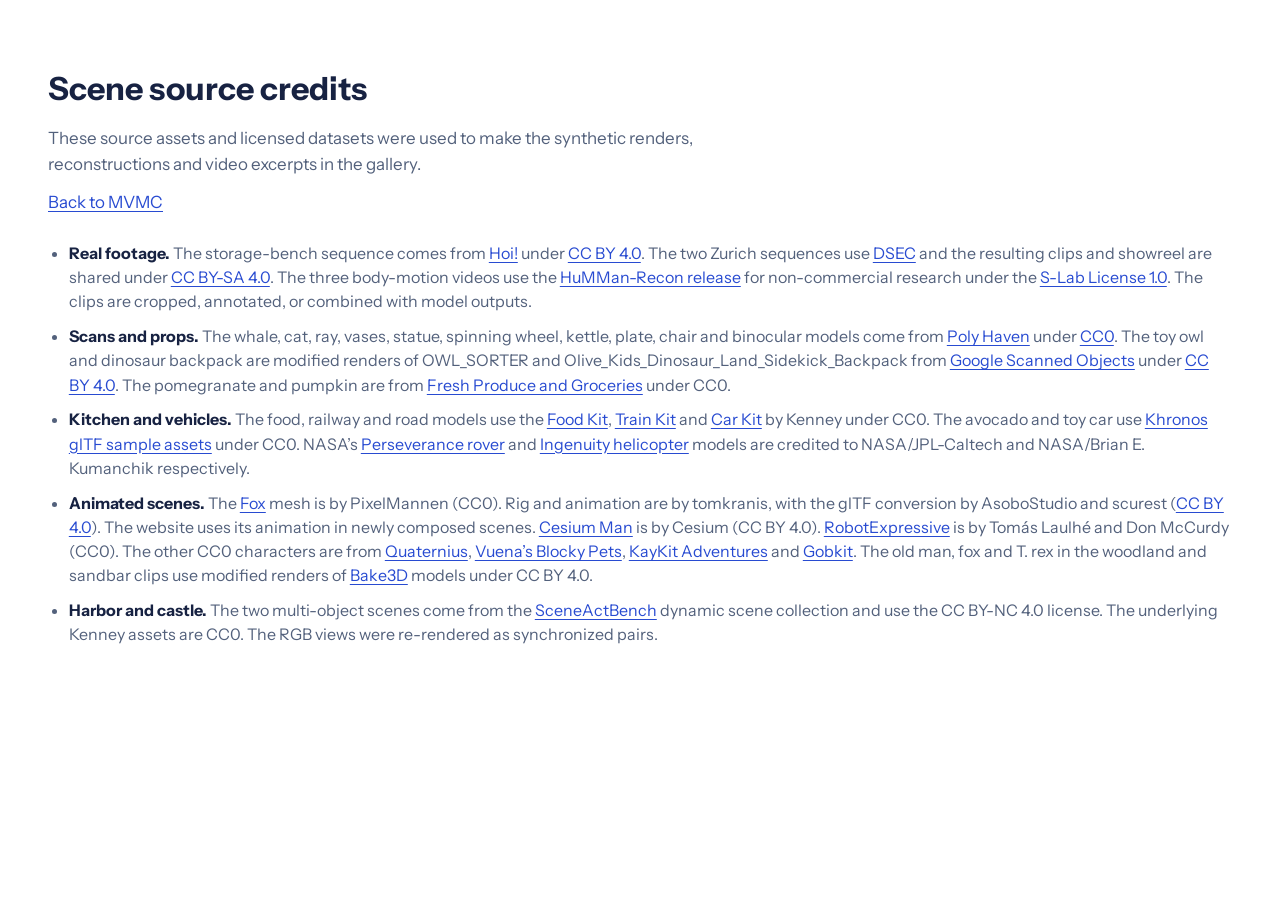
==== assets/licenses/scene-credits.html @ 15bbf8c9 "Expand MVMC visualization gallery and remove manuscript byline" ====
<!doctype html>
<html lang="en">
<head>
  <meta charset="utf-8">
  <meta name="viewport" content="width=device-width, initial-scale=1">
  <title>MVMC · Scene source credits</title>
  <link rel="stylesheet" href="../../styles.css">
</head>
<body>
  <main class="wrap section">
    <div class="section-intro">
      <h1>Scene source credits</h1>
      <p>These source assets and licensed datasets were used to make the synthetic renders, reconstructions and video excerpts in the gallery.</p>
      <p><a href="../../#credits">Back to MVMC</a></p>
    </div>
    <ul class="credit-list">
      <li><strong>Real footage.</strong> The storage-bench sequence comes from <a href="https://hoi-dataset.ethz.ch/">Hoi!</a> under <a href="https://creativecommons.org/licenses/by/4.0/">CC BY 4.0</a>. The two Zurich sequences use <a href="https://dsec.ifi.uzh.ch/">DSEC</a> and the resulting clips and showreel are shared under <a href="https://creativecommons.org/licenses/by-sa/4.0/">CC BY-SA 4.0</a>. The three body-motion videos use the <a href="https://huggingface.co/datasets/caizhongang/HuMMan/tree/main/humman_release_v1.0_recon">HuMMan-Recon release</a> for non-commercial research under the <a href="./humman.txt">S-Lab License 1.0</a>. The clips are cropped, annotated, or combined with model outputs.</li>
      <li><strong>Scans and props.</strong> The whale, cat, ray, vases, statue, spinning wheel, kettle, plate, chair and binocular models come from <a href="https://polyhaven.com/">Poly Haven</a> under <a href="https://polyhaven.com/license">CC0</a>. The toy owl and dinosaur backpack are modified renders of <em>OWL_SORTER</em> and <em>Olive_Kids_Dinosaur_Land_Sidekick_Backpack</em> from <a href="https://research.google/blog/scanned-objects-by-google-research-a-dataset-of-3d-scanned-common-household-items/">Google Scanned Objects</a> under <a href="https://creativecommons.org/licenses/by/4.0/">CC BY 4.0</a>. The pomegranate and pumpkin are from <a href="https://3dassets.dev/packs/fresh-produce-and-groceries">Fresh Produce and Groceries</a> under CC0.</li>
      <li><strong>Kitchen and vehicles.</strong> The food, railway and road models use the <a href="https://kenney.nl/assets/food-kit">Food Kit</a>, <a href="https://kenney.nl/assets/train-kit">Train Kit</a> and <a href="https://kenney.nl/assets/car-kit">Car Kit</a> by Kenney under CC0. The avocado and toy car use <a href="https://github.com/KhronosGroup/glTF-Sample-Assets/tree/main/Models">Khronos glTF sample assets</a> under CC0. NASA’s <a href="https://science.nasa.gov/3d-resources/mars-2020-perseverance-rover/">Perseverance rover</a> and <a href="https://science.nasa.gov/3d-resources/ingenuity-mars-helicopter/">Ingenuity helicopter</a> models are credited to NASA/JPL-Caltech and NASA/Brian E. Kumanchik respectively.</li>
      <li><strong>Animated scenes.</strong> The <a href="https://github.com/KhronosGroup/glTF-Sample-Assets/tree/main/Models/Fox">Fox</a> mesh is by PixelMannen (CC0). Rig and animation are by tomkranis, with the glTF conversion by AsoboStudio and scurest (<a href="https://creativecommons.org/licenses/by/4.0/">CC BY 4.0</a>). The website uses its animation in newly composed scenes. <a href="https://github.com/KhronosGroup/glTF-Sample-Assets/tree/main/Models/CesiumMan">Cesium Man</a> is by Cesium (CC BY 4.0). <a href="https://github.com/mrdoob/three.js/tree/dev/examples/models/gltf/RobotExpressive">RobotExpressive</a> is by Tomás Laulhé and Don McCurdy (CC0). The other CC0 characters are from <a href="https://quaternius.com/">Quaternius</a>, <a href="https://vuena.itch.io/blocky-pets-free">Vuena’s Blocky Pets</a>, <a href="https://github.com/KayKit-Game-Assets/KayKit-Character-Pack-Adventures-1.0">KayKit Adventures</a> and <a href="https://gobkit.com/freebies">Gobkit</a>. The old man, fox and T. rex in the woodland and sandbar clips use modified renders of <a href="https://bake3d.ai/free-3d-models">Bake3D</a> models under CC BY 4.0.</li>
      <li><strong>Harbor and castle.</strong> The two multi-object scenes come from the <a href="https://huggingface.co/datasets/FEInaldo/SceneActBench#license">SceneActBench</a> dynamic scene collection and use the CC BY-NC 4.0 license. The underlying Kenney assets are CC0. The RGB views were re-rendered as synchronized pairs.</li>
    </ul>
  </main>
</body>
</html>
---- styles.css ----
@font-face {
  font-family: "Instrument Sans";
  src: url("./assets/fonts/instrument-sans.woff2") format("woff2");
  font-style: normal;
  font-weight: 400 700;
  font-display: swap;
}

:root {
  font-family: "Instrument Sans", Arial, sans-serif;
  color: #172242;
  background: #fff;
  font-synthesis: none;
  --ink: #172242;
  --muted: #53617c;
  --blue: #284bd1;
  --pale: #f4f7fd;
  --line: #dfe6f2;
  --dark: #0d1428;
  --dark-line: #32405c;
  --studio-ink: #eaf0ff;
  --radius: 18px;
}

*, *::before, *::after { box-sizing: border-box; }
html { scroll-behavior: smooth; scroll-padding-top: 28px; }
body { margin: 0; line-height: 1.52; }
img, video, canvas { display: block; max-width: 100%; }
h1, h2, h3, p, figure { margin: 0; }
button, select, input { font: inherit; }
button, select { cursor: pointer; }
a { color: var(--blue); text-underline-offset: .2em; }
abbr[title] { text-decoration-color: #8594b4; text-underline-offset: .2em; }
[hidden] { display: none !important; }
:focus-visible { outline: 3px solid #5079ed; outline-offset: 4px; }

.wrap { width: min(1184px, calc(100% - 72px)); margin-inline: auto; }
.sr-only {
  position: absolute;
  width: 1px;
  height: 1px;
  margin: -1px;
  padding: 0;
  overflow: hidden;
  clip-path: inset(50%);
  white-space: nowrap;
}
.skip-link {
  position: fixed;
  top: 12px;
  left: 12px;
  z-index: 5;
  padding: .5rem 1rem;
  transform: translateY(-120px);
  background: #fff;
}
.skip-link:focus { transform: none; }

.site-header {
  background: #fbfcff;
  border-bottom: 1px solid var(--line);
}
.header-inner {
  display: grid;
  grid-template-columns: 1fr auto 1fr;
  align-items: center;
  gap: 1rem 2rem;
  min-height: 74px;
}
.wordmark {
  display: inline-flex;
  align-items: center;
  gap: .65rem;
  justify-self: start;
  color: var(--ink);
  font-size: 1.4rem;
  font-weight: 700;
  line-height: 1;
  letter-spacing: -.045em;
  text-decoration: none;
}
.brand-mark {
  position: relative;
  display: inline-block;
  width: 27px;
  height: 27px;
}
.brand-mark i {
  position: absolute;
  top: 2px;
  left: 3px;
  width: 15px;
  height: 15px;
  border: 1.8px solid var(--blue);
  border-radius: 3px;
}
.brand-mark i:nth-child(2) { top: 6px; left: 7px; background: #cfdafb; }
.brand-mark i:nth-child(3) { top: 10px; left: 11px; background: var(--blue); }
.header-inner nav {
  display: flex;
  align-items: center;
  justify-content: center;
  gap: clamp(14px, 2.25vw, 32px);
}
.header-inner nav a {
  color: #455372;
  text-decoration: none;
  font-size: .9rem;
  font-weight: 600;
  white-space: nowrap;
}
.header-inner nav a:hover { color: var(--blue); }
.repo-link { justify-self: end; }

.button {
  min-height: 44px;
  display: inline-flex;
  align-items: center;
  justify-content: center;
  padding: .63rem 1.1rem;
  border: 1px solid transparent;
  border-radius: 9px;
  font-size: .95rem;
  font-weight: 650;
  text-decoration: none;
  text-align: center;
}
.button.primary { color: #fff; background: var(--blue); }
.button.primary:hover { background: #1d3ab4; }
.button.outline { border-color: #c9d4ed; color: var(--ink); background: #fff; }
.button.outline:hover { border-color: #959fbc; background: var(--pale); }
.repo-link.button { min-height: 39px; padding-block: .4rem; font-size: .88rem; }

.hero {
  display: grid;
  grid-template-columns: minmax(0, .76fr) minmax(0, 1.24fr);
  gap: 26px clamp(26px, 4vw, 63px);
  align-items: center;
  padding-block: clamp(47px, 5.5vw, 76px) 58px;
}
body:has(.hero) {
  background: linear-gradient(180deg, #f3f6fe 0, #fff 740px);
}
.hero h1 {
  font-size: clamp(2.45rem, 4.88vw, 4.55rem);
  line-height: .99;
  letter-spacing: -.057em;
  font-weight: 680;
}
.hero h1 span { color: var(--blue); }
.hero .subtitle {
  margin-top: 1.32rem;
  font-size: clamp(1.13rem, 1.8vw, 1.46rem);
  font-weight: 635;
  letter-spacing: -.027em;
}
.hero-summary {
  max-width: 39ch;
  margin-top: .87rem;
  color: var(--muted);
  font-size: 1.08rem;
}
.hero-actions { display: flex; flex-wrap: wrap; gap: 10px; margin-top: 1.5rem; }
.showreel {
  overflow: hidden;
  border: 1px solid #263454;
  border-radius: var(--radius);
  background: #151a27;
  color: var(--studio-ink);
  box-shadow: 0 24px 45px -31px #182c75b5, 0 6px 18px #11295c20;
}
.showreel-video {
  width: 100%;
  aspect-ratio: 1240 / 730;
  background: #1d1b17;
}
.showreel figcaption {
  display: flex;
  justify-content: space-between;
  align-items: baseline;
  flex-wrap: wrap;
  gap: 6px 15px;
  border-top: 1px solid var(--dark-line);
  color: #d8e2f7;
  padding: 12px 15px;
  font-size: .94rem;
}
.reel-control, #expand-viewer {
  padding: .3rem .62rem;
  color: #e4ecff;
  border: 1px solid #526587;
  background: #202d47;
  border-radius: 6px;
  font-size: .875rem;
}
.reel-control:hover, #expand-viewer:hover { background: #2f4062; }
.viewer-notes { margin-top: .85rem; color: var(--muted); }
.viewer-notes summary, .credits summary { cursor: pointer; width: fit-content; color: var(--blue); font-weight: 620; }
.viewer-notes p, .credits p { max-width: 76ch; margin-top: .7rem; }
.input-preview { margin-top: 12px; font-size: .88rem; }
.input-preview img { width: min(100%, 248px); height: auto; border-radius: 9px; margin-bottom: 4px; }

.studio-section { background: #f7f9fe; border-block: 1px solid var(--line); }
.studio-layout { display: grid; grid-template-columns: minmax(0, 1fr) minmax(235px, 27%); gap: 18px; align-items: start; }
.studio-scenarios { display: grid; gap: 10px; }
.studio-scenarios .scene-pick { grid-template: auto / 36% 1fr; min-height: 79px; align-items: stretch; }
.studio-scenarios .scene-pick img { aspect-ratio: auto; height: 100%; max-height: 100px; object-fit: cover; }
.studio-scenarios .scene-pick > span { justify-content: center; }
.viewer {
  overflow: hidden;
  color: var(--studio-ink);
  border-radius: var(--radius);
  border: 1px solid #263454;
  background: var(--dark);
  box-shadow: 0 24px 45px -31px #182c75b5, 0 6px 18px #11295c1c;
}
.viewer-head {
  display: flex;
  align-items: center;
  justify-content: space-between;
  gap: 10px;
  min-height: 59px;
  padding: 10px 15px 10px 19px;
  background: #131d34;
  border-bottom: 1px solid var(--dark-line);
}
.viewer-head h3 { font-size: 1.07rem; letter-spacing: -.005em; }
.viewer-meta { display: flex; gap: .8rem; align-items: center; }
#viewer-scene-context { color: #bccbed; font-size: .9rem; white-space: nowrap; }
.viewer:fullscreen { display: flex; flex-direction: column; border-radius: 0; }
.viewer:fullscreen .viewer-stage { flex: 1; aspect-ratio: auto; min-height: 0; }
.viewer:fullscreen .viewer-head, .viewer:fullscreen .viewer-bottom { flex: none; }
select {
  min-width: 0;
  max-width: 100%;
  min-height: 40px;
  background: #fff;
  color: var(--ink);
  padding: .43rem .64rem;
  border: 1px solid #bfcbe5;
  border-radius: 8px;
  font-size: .92rem;
  text-overflow: ellipsis;
}
.viewer-stage {
  position: relative;
  width: 100%;
  aspect-ratio: 1.74;
  min-height: 248px;
  isolation: isolate;
  background: radial-gradient(ellipse at 50% 36%, #253656 0, #121d35 53%, #0d1428 100%);
}
.viewer-stage canvas, .viewer-poster {
  position: absolute;
  inset: 0;
  width: 100%;
  height: 100%;
}
.viewer-poster { object-fit: contain; }
.viewer-stage canvas { cursor: grab; touch-action: none; }
.viewer-stage canvas:active { cursor: grabbing; }
.viewer-stage canvas:focus-visible { outline-offset: -5px; }
.viewer-status {
  position: absolute;
  left: 12px;
  bottom: 12px;
  max-width: calc(100% - 24px);
  background: #0d1428e8;
  border: 1px solid #394c72;
  border-radius: 7px;
  padding: .4rem .65rem;
  font-size: .875rem;
}
.viewer-overlays { position: absolute; inset: 0; z-index: 1; pointer-events: none; }
.viewer-source, .viewer-camera {
  position: absolute;
  display: flex;
  gap: 4px;
  flex-wrap: wrap;
}
.viewer-source { top: 12px; left: 12px; }
.viewer-camera { bottom: 12px; right: 12px; }
.viewer-overlays button {
  padding: .28rem .62rem;
  min-height: 35px;
  color: var(--studio-ink);
  background: #101a30e8;
  border: 1px solid #405476;
  border-radius: 6px;
  font-size: .875rem;
  font-weight: 560;
  pointer-events: auto;
}
.viewer-overlays button[aria-pressed="true"] { background: #dbe6ff; color: #172751; border-color: #dbe6ff; }
.viewer-overlays button:hover:not([aria-pressed="true"]) { background: #2a3a5c; }
.viewer-bottom { padding: 10px 16px 12px; border-top: 1px solid var(--dark-line); background: #131d34; }
.playback { display: grid; grid-template-columns: auto 1fr auto; gap: 14px; align-items: center; }
.play {
  position: relative;
  display: grid;
  place-items: center;
  width: 39px;
  height: 39px;
  background: #a7bcff;
  border: none;
  border-radius: 8px;
  color: #132044;
}
.play span { border-top: 7px solid transparent; border-bottom: 7px solid transparent; border-left: 12px solid currentColor; margin-left: 3px; }
.play[aria-pressed="true"] span { width: 12px; height: 14px; margin: 0; border: solid currentColor; border-width: 0 4px; }
.play:hover { background: #c3d5ff; }
#scene-time { width: 100%; margin: 0; accent-color: #9db5ff; cursor: pointer; }
#frame-output { font-size: .88rem; color: #d4dfff; font-variant-numeric: tabular-nums; white-space: nowrap; }
.viewer-footer {
  display: flex;
  justify-content: space-between;
  align-items: center;
  flex-wrap: wrap;
  gap: .32rem .9rem;
  margin-top: 8px;
  font-size: .88rem;
  color: #bdcbe5;
}
.track-switch { display: inline-flex; align-items: center; gap: .4rem; color: var(--studio-ink); }
.track-switch input { width: 16px; height: 16px; accent-color: #a7bcff; margin: 0; }
.no-js { padding: 10px 16px; }

.section { padding-block: 65px; }
.section-intro {
  max-width: 740px;
  margin-bottom: 25px;
}
.section-intro h2 {
  color: var(--ink);
  font-size: clamp(1.94rem, 3.8vw, 3.05rem);
  letter-spacing: -.045em;
  font-weight: 675;
  line-height: 1.07;
}
.section-intro p {
  color: var(--muted);
  font-size: 1.06rem;
  margin-top: .77rem;
}
.results-section {
  background: var(--pale);
  border-block: 1px solid var(--line);
}
.gallery-section { background: #111a2d; color: var(--studio-ink); }
.gallery-section .section-intro h2 { color: #f3f6ff; }
.gallery-section .section-intro p { color: #b9c9e3; }
.gallery-toolbar { display: flex; align-items: center; justify-content: space-between; gap: 12px 22px; flex-wrap: wrap; margin-block: 4px 19px; }
.gallery-toolbar > span { color: #cbd8f4; font-size: .94rem; }
.gallery-toolbar .segment { background: #1a2540; border-color: #3a4b70; }
.gallery-toolbar .segment button { color: #c1cfe9; }
.gallery-toolbar .segment button:hover { color: #fff; }
.gallery-toolbar .segment button[aria-pressed="true"] { border-color: #d7e2ff; color: #17254d; background: #d7e2ff; }
.gallery-grid { display: grid; grid-template-columns: repeat(4, minmax(0, 1fr)); gap: 14px; }
.gallery-grid .scene-pick { color: #eaf0ff; border-color: #354565; background: #1c2740; transition: transform 160ms ease, border-color 160ms ease; }
.gallery-grid .scene-pick:hover { transform: translateY(-3px); border-color: #a6bdf6; }
.gallery-grid .scene-pick > span { padding: .66rem .74rem .75rem; }
.gallery-grid .scene-pick small { color: #b9c8e3; }
.gallery-thumbnail { position: relative; }
.gallery-grid .gallery-thumbnail img { aspect-ratio: 16 / 9; object-fit: cover; }
.gallery-thumbnail::after {
  content: "▶";
  position: absolute;
  right: 8px;
  bottom: 8px;
  display: grid;
  place-items: center;
  width: 31px;
  height: 31px;
  border: 1px solid #bccbee84;
  border-radius: 50%;
  background: #141b2de8;
  color: #eef3ff;
  padding-left: 2px;
  font-size: .73rem;
}
.gallery-grid .scene-pick:hover .gallery-thumbnail::after { background: #dce6ff; color: #162654; }
.gallery-noscript { margin-top: 14px; color: #cbd8f4; }
.gallery-noscript a { color: #d4dfff; }
.clip-dialog {
  width: min(1090px, calc(100vw - 50px));
  max-height: calc(100vh - 44px);
  padding: 0;
  border: 0;
  border-radius: var(--radius);
  background: transparent;
}
.clip-dialog::backdrop { background: #080e1be0; }
body:has(.clip-dialog[open]) { overflow: hidden; }
.film {
  background: var(--dark);
  color: var(--studio-ink);
  border-radius: var(--radius);
  border: 1px solid #303d58;
  overflow: hidden;
}
.film-header {
  padding: 12px 18px;
  display: flex;
  align-items: center;
  justify-content: space-between;
  gap: 12px;
  min-height: 59px;
  border-bottom: 1px solid var(--dark-line);
}
.film-header h3 { font-size: clamp(1.08rem, 2.1vw, 1.43rem); letter-spacing: -.025em; font-weight: 640; }
.dataset-label {
  color: #becff4;
  font-size: .875rem;
  font-weight: 630;
}
.film-close, .film-actions button { padding: .35rem .7rem; border: 1px solid #4a5d83; border-radius: 7px; background: #203154; color: #edf2ff; }
.film-close:hover, .film-actions button:hover { background: #344a78; }
.film-actions button:disabled { opacity: .48; cursor: default; }
.film video {
  width: 100%;
  height: auto;
  max-height: min(66vh, 720px);
  object-fit: contain;
  background: #171714;
}
.film-note { padding: 11px 18px; color: #ced9f4; font-size: .94rem; border-top: 1px solid var(--dark-line); }
.film-actions { display: flex; align-items: center; justify-content: space-between; gap: 10px; color: #ced9f4; padding: 10px 18px 14px; font-size: .92rem; }
.scene-grid { display: grid; grid-template-columns: repeat(4, minmax(0, 1fr)); gap: 12px; margin-top: 15px; }
.scene-grid:empty { display: none; }
.scene-pick {
  width: 100%;
  display: grid;
  grid-template-rows: auto 1fr;
  text-align: left;
  border-radius: 12px;
  border: 1px solid #cfdaee;
  background: #fff;
  overflow: hidden;
  padding: 0;
  color: var(--ink);
}
.scene-pick:hover { border-color: #849bdc; }
.scene-pick[aria-pressed="true"] { border-color: var(--blue); box-shadow: 0 0 0 1px var(--blue); }
.scene-pick img { width: 100%; height: auto; aspect-ratio: 2.06; object-fit: cover; }
.scene-pick > span { display: flex; flex-direction: column; align-items: start; gap: .16rem; padding: .55rem .72rem .64rem; }
.scene-pick strong { font-size: .98rem; font-weight: 640; line-height: 1.25; }
.scene-pick small { font-size: .86rem; color: var(--muted); }

.comparison-scenes { grid-template-columns: repeat(5, minmax(0, 1fr)); margin-bottom: 18px; }
.comparison-scenes .scene-pick img { aspect-ratio: 2.15; object-fit: cover; }
.comparison-scenes .scene-pick > span { justify-content: center; }
.comparison {
  border: 1px solid var(--line);
  border-radius: var(--radius);
  overflow: hidden;
}
.compare-toolbar, .results-header {
  display: flex;
  align-items: center;
  justify-content: space-between;
  flex-wrap: wrap;
  gap: 10px;
  padding: 13px 16px;
}
.segment {
  display: flex;
  flex-wrap: wrap;
  gap: 3px;
  padding: 3px;
  border: 1px solid #d9e2f3;
  background: #f0f4fb;
  border-radius: 9px;
}
.segment button {
  border: 1px solid transparent;
  color: #455575;
  background: transparent;
  border-radius: 6px;
  min-height: 34px;
  padding: .25rem .7rem;
  font-size: .92rem;
  font-weight: 610;
}
.segment button:hover { color: var(--blue); }
.segment button[aria-pressed="true"] {
  border-color: #c0cfef;
  color: #2145bf;
  background: #fff;
}
.compare-methods {
  display: grid;
  grid-template-columns: repeat(2, minmax(0, 1fr));
  gap: clamp(10px, 2vw, 24px);
  padding: 0 16px 14px;
}
.compare-methods label { display: grid; gap: 5px; font-size: .89rem; font-weight: 615; color: var(--muted); }
.compare-methods select { width: 100%; }
.compare-stage { position: relative; gap: 2px; isolation: isolate; background: #0f1524; }
.compare-stage[data-layout="pair"] { display: grid; grid-template-columns: repeat(2, minmax(0, 1fr)); }
.compare-stage figure {
  display: grid;
  place-items: center;
  height: clamp(168px, 33vw, 440px);
  background: #202325;
}
.compare-stage[data-kind="tracks"] figure { background: #1c1d1f; }
.compare-stage[data-display="overlaid"] figure { background: #1a1c1e; }
.compare-stage img { width: auto; max-width: 100%; max-height: 100%; height: 100%; min-height: 0; object-fit: contain; }
.compare-stage[data-layout="wipe"] figure:first-child {
  position: absolute;
  inset: 0;
  z-index: 1;
  clip-path: inset(0 calc(100% - var(--reveal, 50%)) 0 0);
}
.reveal-marker { display: none; }
.compare-stage[data-layout="wipe"] .reveal-marker {
  position: absolute;
  top: 0;
  bottom: 0;
  left: var(--reveal, 50%);
  display: block;
  width: 2px;
  background: #ebf1ff;
  z-index: 2;
  pointer-events: none;
}
.reveal-marker::after {
  position: absolute;
  top: 50%;
  left: 50%;
  display: grid;
  place-items: center;
  width: 33px;
  height: 33px;
  border: 1px solid #c8d6f5;
  border-radius: 50%;
  transform: translate(-50%,-50%);
  background: #edf3ff;
  color: #18294b;
  font-size: 1.25rem;
  content: "↔";
}
#reveal {
  position: absolute;
  inset: 0;
  width: 100%;
  height: 100%;
  z-index: 3;
  margin: 0;
  cursor: ew-resize;
  opacity: .01;
  touch-action: pan-y;
}
.compare-stage:focus-within:has(#reveal:focus-visible) { outline: 3px solid #79a1ff; outline-offset: -4px; }
.compare-footer {
  display: flex;
  align-items: baseline;
  justify-content: space-between;
  flex-wrap: wrap;
  gap: 6px 24px;
  padding: 12px 16px;
  color: var(--muted);
  font-size: .935rem;
}
.compare-footer a { flex: none; font-weight: 600; }

.results-shell { overflow: hidden; border: 1px solid var(--line); border-radius: var(--radius); background: #fff; }
.results-header { padding: 14px 17px; }
.result-context { color: var(--muted); font-size: .91rem; }
.table-scroll { overflow-x: auto; }
.table-scroll:focus-visible { outline-offset: -4px; }
#result-table { width: 100%; min-width: 675px; border-collapse: collapse; font-variant-numeric: tabular-nums; }
#result-table th, #result-table td {
  padding: 11px 15px;
  border-top: 1px solid var(--line);
  text-align: right;
  font-size: .93rem;
}
#result-table th:first-child { text-align: left; padding-left: 18px; }
#result-table thead th { background: #f5f7fc; color: #384b6f; font-weight: 640; }
#result-table tbody th { font-weight: 540; }
#result-table tbody tr.own { background: #eaf0ff; }
#result-table tbody tr.own th { color: #2349c9; font-weight: 700; box-shadow: inset 4px 0 #3458d7; }
#result-table tbody td.best { font-weight: 700; color: #2042b6; }
.results-footer { padding: 12px 18px 15px; border-top: 1px solid var(--line); font-size: .91rem; color: var(--muted); }
.results-footer p + p { margin-top: .23rem; }
.method-graphic { border: 1px solid var(--line); padding: clamp(10px, 2.3vw, 26px); border-radius: var(--radius); }
.method-graphic img { width: 100%; height: auto; }
.method-notes { display: grid; grid-template-columns: repeat(3, minmax(0, 1fr)); gap: 23px; margin-top: 22px; }
.method-notes > div { border-top: 2px solid #b6c7fa; padding-top: 12px; }
.method-notes h3 { font-size: 1.17rem; letter-spacing: -.022em; font-weight: 640; }
.method-notes p { margin-top: .35rem; color: var(--muted); }
.site-footer { border-top: 1px solid var(--line); background: #f5f7fc; }
.footer-inner { padding-block: 26px 37px; }
.footer-top { display: flex; align-items: center; justify-content: space-between; gap: 14px; }
.footer-top > a:last-child { font-size: .93rem; font-weight: 620; }
.credits { margin-top: 14px; color: var(--muted); font-size: .94rem; }
.credit-list { margin-block: 0; padding-left: 1.3rem; color: var(--muted); }
.credit-list li { margin-bottom: .65rem; }
.credit-list strong { color: var(--ink); }

@media (max-width: 1020px) {
  .wrap { width: calc(100% - 48px); }
  .hero { gap: 25px; }
  .hero h1 { font-size: clamp(2.55rem, 5.25vw, 4.3rem); }
  .section { padding-block: 51px; }
}
@media (max-width: 810px) {
  .hero { grid-template-columns: 1fr; gap: 23px; }
  .hero-copy { max-width: 630px; }
  .hero h1 br { display: none; }
  .hero h1 { text-wrap: balance; font-size: clamp(2.55rem, 8vw, 4.65rem); }
  .hero-summary { max-width: 56ch; }
  .studio-layout { grid-template-columns: 1fr; }
  .studio-scenarios { grid-template-columns: repeat(3, minmax(0, 1fr)); }
  .gallery-grid { grid-template-columns: repeat(3, minmax(0, 1fr)); }
  .header-inner { gap: 12px; }
  .header-inner nav { gap: 12px; }
}
@media (max-width: 610px) {
  .wrap { width: calc(100% - 28px); }
  .header-inner { grid-template-columns: 1fr 1fr; padding: 12px 0 9px; gap: 10px; }
  .header-inner nav { grid-column: 1 / -1; grid-row: 2; justify-content: start; gap: 18px; overflow-x: auto; padding-bottom: 4px; }
  .hero { padding-block: 33px 29px; gap: 20px; }
  .hero h1 { font-size: clamp(2.45rem, 8.2vw, 3.6rem); }
  .hero .subtitle { margin-top: .9rem; }
  .hero-summary { margin-top: .56rem; font-size: 1rem; }
  .hero-actions { margin-top: 1.12rem; }
  .viewer-head { flex-wrap: wrap; padding: 10px 11px; }
  .viewer-overlays button { min-height: 37px; }
  .viewer-bottom { padding: 10px 12px; }
  .section { padding-block: 42px; }
  .scene-grid { gap: 9px; grid-template-columns: repeat(2, minmax(0, 1fr)); }
  .studio-scenarios, .gallery-grid { grid-template-columns: repeat(2, minmax(0, 1fr)); }
  .comparison-scenes .scene-pick { grid-template: auto 1fr / 1fr; min-height: 0; }
  .comparison-scenes .scene-pick img { height: auto; aspect-ratio: 2.1; }
  .film-header { align-items: start; flex-wrap: wrap; padding-inline: 12px; gap: 7px 10px; }
  .film-note { padding-inline: 12px; }
  .compare-toolbar, .compare-methods { padding-inline: 10px; }
  .method-notes { grid-template-columns: 1fr; gap: 12px; }
}
@media (prefers-reduced-motion: reduce) {
  html { scroll-behavior: auto; }
  .gallery-grid .scene-pick { transition: none; }
}
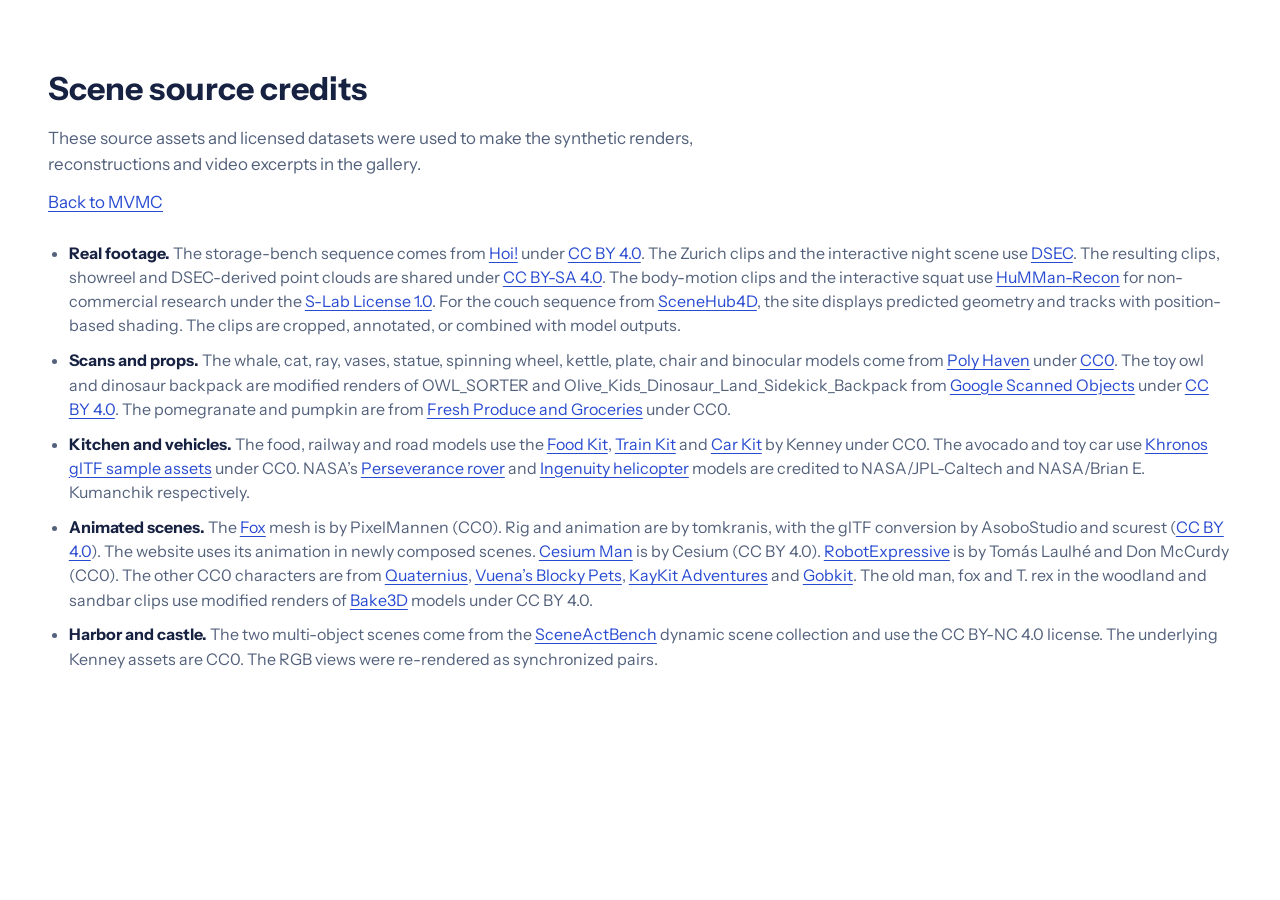
==== commit a9596c94: "Curate interactive 4D scenes from selected examples" ====
--- a/assets/licenses/scene-credits.html
+++ b/assets/licenses/scene-credits.html
@@ -14,7 +14,7 @@
       <p><a href="../../#credits">Back to MVMC</a></p>
     </div>
     <ul class="credit-list">
-      <li><strong>Real footage.</strong> The storage-bench sequence comes from <a href="https://hoi-dataset.ethz.ch/">Hoi!</a> under <a href="https://creativecommons.org/licenses/by/4.0/">CC BY 4.0</a>. The two Zurich sequences use <a href="https://dsec.ifi.uzh.ch/">DSEC</a> and the resulting clips and showreel are shared under <a href="https://creativecommons.org/licenses/by-sa/4.0/">CC BY-SA 4.0</a>. The three body-motion videos use the <a href="https://huggingface.co/datasets/caizhongang/HuMMan/tree/main/humman_release_v1.0_recon">HuMMan-Recon release</a> for non-commercial research under the <a href="./humman.txt">S-Lab License 1.0</a>. The clips are cropped, annotated, or combined with model outputs.</li>
+      <li><strong>Real footage.</strong> The storage-bench sequence comes from <a href="https://hoi-dataset.ethz.ch/">Hoi!</a> under <a href="https://creativecommons.org/licenses/by/4.0/">CC BY 4.0</a>. The Zurich clips and the interactive night scene use <a href="https://dsec.ifi.uzh.ch/">DSEC</a>. The resulting clips, showreel and DSEC-derived point clouds are shared under <a href="https://creativecommons.org/licenses/by-sa/4.0/">CC BY-SA 4.0</a>. The body-motion clips and the interactive squat use <a href="https://huggingface.co/datasets/caizhongang/HuMMan/tree/main/humman_release_v1.0_recon">HuMMan-Recon</a> for non-commercial research under the <a href="./humman.txt">S-Lab License 1.0</a>. For the couch sequence from <a href="https://scenehub4d.github.io/">SceneHub4D</a>, the site displays predicted geometry and tracks with position-based shading. The clips are cropped, annotated, or combined with model outputs.</li>
       <li><strong>Scans and props.</strong> The whale, cat, ray, vases, statue, spinning wheel, kettle, plate, chair and binocular models come from <a href="https://polyhaven.com/">Poly Haven</a> under <a href="https://polyhaven.com/license">CC0</a>. The toy owl and dinosaur backpack are modified renders of <em>OWL_SORTER</em> and <em>Olive_Kids_Dinosaur_Land_Sidekick_Backpack</em> from <a href="https://research.google/blog/scanned-objects-by-google-research-a-dataset-of-3d-scanned-common-household-items/">Google Scanned Objects</a> under <a href="https://creativecommons.org/licenses/by/4.0/">CC BY 4.0</a>. The pomegranate and pumpkin are from <a href="https://3dassets.dev/packs/fresh-produce-and-groceries">Fresh Produce and Groceries</a> under CC0.</li>
       <li><strong>Kitchen and vehicles.</strong> The food, railway and road models use the <a href="https://kenney.nl/assets/food-kit">Food Kit</a>, <a href="https://kenney.nl/assets/train-kit">Train Kit</a> and <a href="https://kenney.nl/assets/car-kit">Car Kit</a> by Kenney under CC0. The avocado and toy car use <a href="https://github.com/KhronosGroup/glTF-Sample-Assets/tree/main/Models">Khronos glTF sample assets</a> under CC0. NASA’s <a href="https://science.nasa.gov/3d-resources/mars-2020-perseverance-rover/">Perseverance rover</a> and <a href="https://science.nasa.gov/3d-resources/ingenuity-mars-helicopter/">Ingenuity helicopter</a> models are credited to NASA/JPL-Caltech and NASA/Brian E. Kumanchik respectively.</li>
       <li><strong>Animated scenes.</strong> The <a href="https://github.com/KhronosGroup/glTF-Sample-Assets/tree/main/Models/Fox">Fox</a> mesh is by PixelMannen (CC0). Rig and animation are by tomkranis, with the glTF conversion by AsoboStudio and scurest (<a href="https://creativecommons.org/licenses/by/4.0/">CC BY 4.0</a>). The website uses its animation in newly composed scenes. <a href="https://github.com/KhronosGroup/glTF-Sample-Assets/tree/main/Models/CesiumMan">Cesium Man</a> is by Cesium (CC BY 4.0). <a href="https://github.com/mrdoob/three.js/tree/dev/examples/models/gltf/RobotExpressive">RobotExpressive</a> is by Tomás Laulhé and Don McCurdy (CC0). The other CC0 characters are from <a href="https://quaternius.com/">Quaternius</a>, <a href="https://vuena.itch.io/blocky-pets-free">Vuena’s Blocky Pets</a>, <a href="https://github.com/KayKit-Game-Assets/KayKit-Character-Pack-Adventures-1.0">KayKit Adventures</a> and <a href="https://gobkit.com/freebies">Gobkit</a>. The old man, fox and T. rex in the woodland and sandbar clips use modified renders of <a href="https://bake3d.ai/free-3d-models">Bake3D</a> models under CC BY 4.0.</li>
--- a/styles.css
+++ b/styles.css
@@ -197,8 +197,6 @@
 .viewer-notes { margin-top: .85rem; color: var(--muted); }
 .viewer-notes summary, .credits summary { cursor: pointer; width: fit-content; color: var(--blue); font-weight: 620; }
 .viewer-notes p, .credits p { max-width: 76ch; margin-top: .7rem; }
-.input-preview { margin-top: 12px; font-size: .88rem; }
-.input-preview img { width: min(100%, 248px); height: auto; border-radius: 9px; margin-bottom: 4px; }
 
 .studio-section { background: #f7f9fe; border-block: 1px solid var(--line); }
 .studio-layout { display: grid; grid-template-columns: minmax(0, 1fr) minmax(235px, 27%); gap: 18px; align-items: start; }
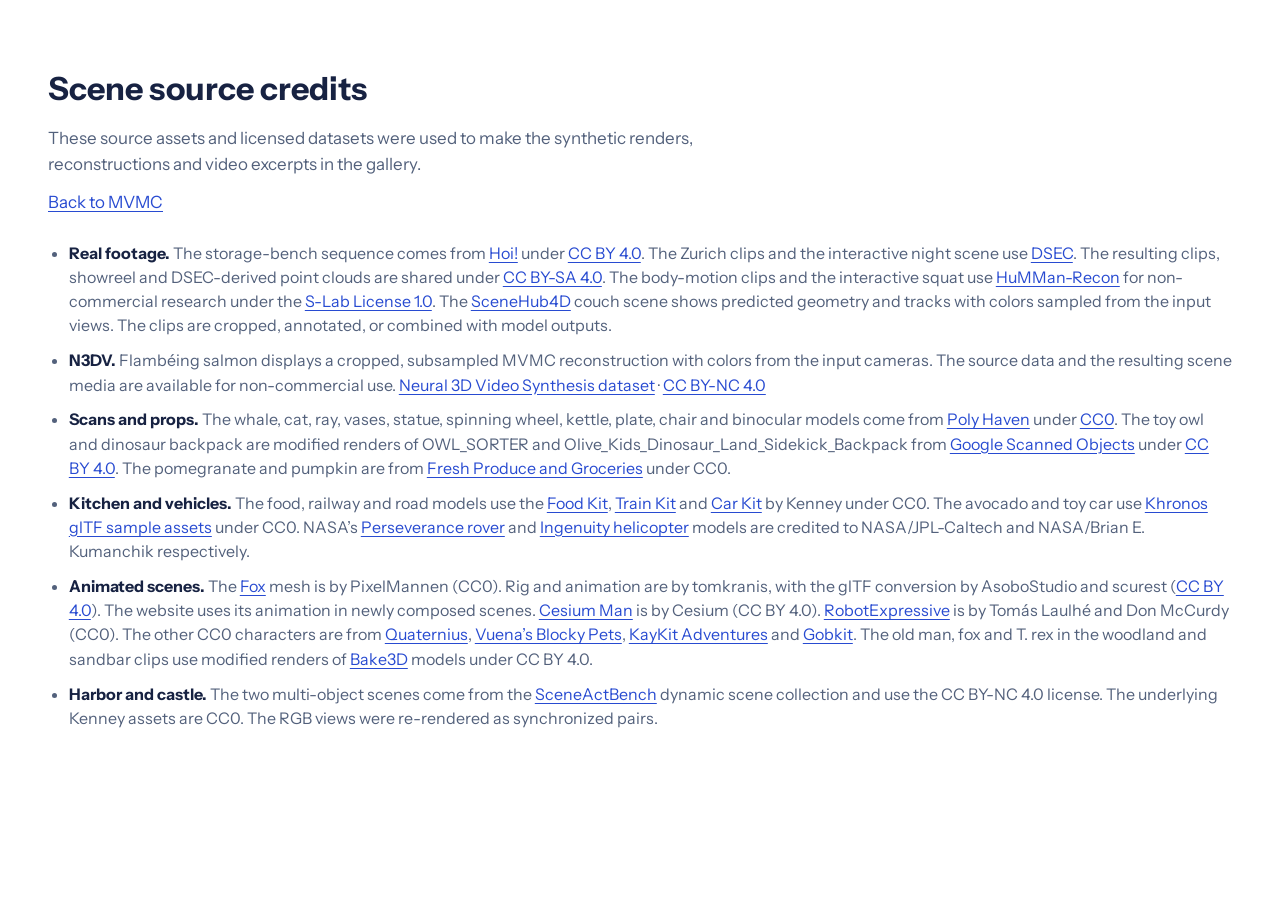
==== commit 05f2d9d1: "Restore SceneHub4D colors and add N3DV scene" ====
--- a/assets/licenses/scene-credits.html
+++ b/assets/licenses/scene-credits.html
@@ -14,7 +14,8 @@
       <p><a href="../../#credits">Back to MVMC</a></p>
     </div>
     <ul class="credit-list">
-      <li><strong>Real footage.</strong> The storage-bench sequence comes from <a href="https://hoi-dataset.ethz.ch/">Hoi!</a> under <a href="https://creativecommons.org/licenses/by/4.0/">CC BY 4.0</a>. The Zurich clips and the interactive night scene use <a href="https://dsec.ifi.uzh.ch/">DSEC</a>. The resulting clips, showreel and DSEC-derived point clouds are shared under <a href="https://creativecommons.org/licenses/by-sa/4.0/">CC BY-SA 4.0</a>. The body-motion clips and the interactive squat use <a href="https://huggingface.co/datasets/caizhongang/HuMMan/tree/main/humman_release_v1.0_recon">HuMMan-Recon</a> for non-commercial research under the <a href="./humman.txt">S-Lab License 1.0</a>. For the couch sequence from <a href="https://scenehub4d.github.io/">SceneHub4D</a>, the site displays predicted geometry and tracks with position-based shading. The clips are cropped, annotated, or combined with model outputs.</li>
+      <li><strong>Real footage.</strong> The storage-bench sequence comes from <a href="https://hoi-dataset.ethz.ch/">Hoi!</a> under <a href="https://creativecommons.org/licenses/by/4.0/">CC BY 4.0</a>. The Zurich clips and the interactive night scene use <a href="https://dsec.ifi.uzh.ch/">DSEC</a>. The resulting clips, showreel and DSEC-derived point clouds are shared under <a href="https://creativecommons.org/licenses/by-sa/4.0/">CC BY-SA 4.0</a>. The body-motion clips and the interactive squat use <a href="https://huggingface.co/datasets/caizhongang/HuMMan/tree/main/humman_release_v1.0_recon">HuMMan-Recon</a> for non-commercial research under the <a href="./humman.txt">S-Lab License 1.0</a>. The <a href="https://scenehub4d.github.io/">SceneHub4D</a> couch scene shows predicted geometry and tracks with colors sampled from the input views. The clips are cropped, annotated, or combined with model outputs.</li>
+      <li><strong>N3DV.</strong> Flambéing salmon displays a cropped, subsampled MVMC reconstruction with colors from the input cameras. The source data and the resulting scene media are available for non-commercial use. <a href="https://github.com/facebookresearch/Neural_3D_Video">Neural 3D Video Synthesis dataset</a> · <a href="https://creativecommons.org/licenses/by-nc/4.0/">CC BY-NC 4.0</a></li>
       <li><strong>Scans and props.</strong> The whale, cat, ray, vases, statue, spinning wheel, kettle, plate, chair and binocular models come from <a href="https://polyhaven.com/">Poly Haven</a> under <a href="https://polyhaven.com/license">CC0</a>. The toy owl and dinosaur backpack are modified renders of <em>OWL_SORTER</em> and <em>Olive_Kids_Dinosaur_Land_Sidekick_Backpack</em> from <a href="https://research.google/blog/scanned-objects-by-google-research-a-dataset-of-3d-scanned-common-household-items/">Google Scanned Objects</a> under <a href="https://creativecommons.org/licenses/by/4.0/">CC BY 4.0</a>. The pomegranate and pumpkin are from <a href="https://3dassets.dev/packs/fresh-produce-and-groceries">Fresh Produce and Groceries</a> under CC0.</li>
       <li><strong>Kitchen and vehicles.</strong> The food, railway and road models use the <a href="https://kenney.nl/assets/food-kit">Food Kit</a>, <a href="https://kenney.nl/assets/train-kit">Train Kit</a> and <a href="https://kenney.nl/assets/car-kit">Car Kit</a> by Kenney under CC0. The avocado and toy car use <a href="https://github.com/KhronosGroup/glTF-Sample-Assets/tree/main/Models">Khronos glTF sample assets</a> under CC0. NASA’s <a href="https://science.nasa.gov/3d-resources/mars-2020-perseverance-rover/">Perseverance rover</a> and <a href="https://science.nasa.gov/3d-resources/ingenuity-mars-helicopter/">Ingenuity helicopter</a> models are credited to NASA/JPL-Caltech and NASA/Brian E. Kumanchik respectively.</li>
       <li><strong>Animated scenes.</strong> The <a href="https://github.com/KhronosGroup/glTF-Sample-Assets/tree/main/Models/Fox">Fox</a> mesh is by PixelMannen (CC0). Rig and animation are by tomkranis, with the glTF conversion by AsoboStudio and scurest (<a href="https://creativecommons.org/licenses/by/4.0/">CC BY 4.0</a>). The website uses its animation in newly composed scenes. <a href="https://github.com/KhronosGroup/glTF-Sample-Assets/tree/main/Models/CesiumMan">Cesium Man</a> is by Cesium (CC BY 4.0). <a href="https://github.com/mrdoob/three.js/tree/dev/examples/models/gltf/RobotExpressive">RobotExpressive</a> is by Tomás Laulhé and Don McCurdy (CC0). The other CC0 characters are from <a href="https://quaternius.com/">Quaternius</a>, <a href="https://vuena.itch.io/blocky-pets-free">Vuena’s Blocky Pets</a>, <a href="https://github.com/KayKit-Game-Assets/KayKit-Character-Pack-Adventures-1.0">KayKit Adventures</a> and <a href="https://gobkit.com/freebies">Gobkit</a>. The old man, fox and T. rex in the woodland and sandbar clips use modified renders of <a href="https://bake3d.ai/free-3d-models">Bake3D</a> models under CC BY 4.0.</li>
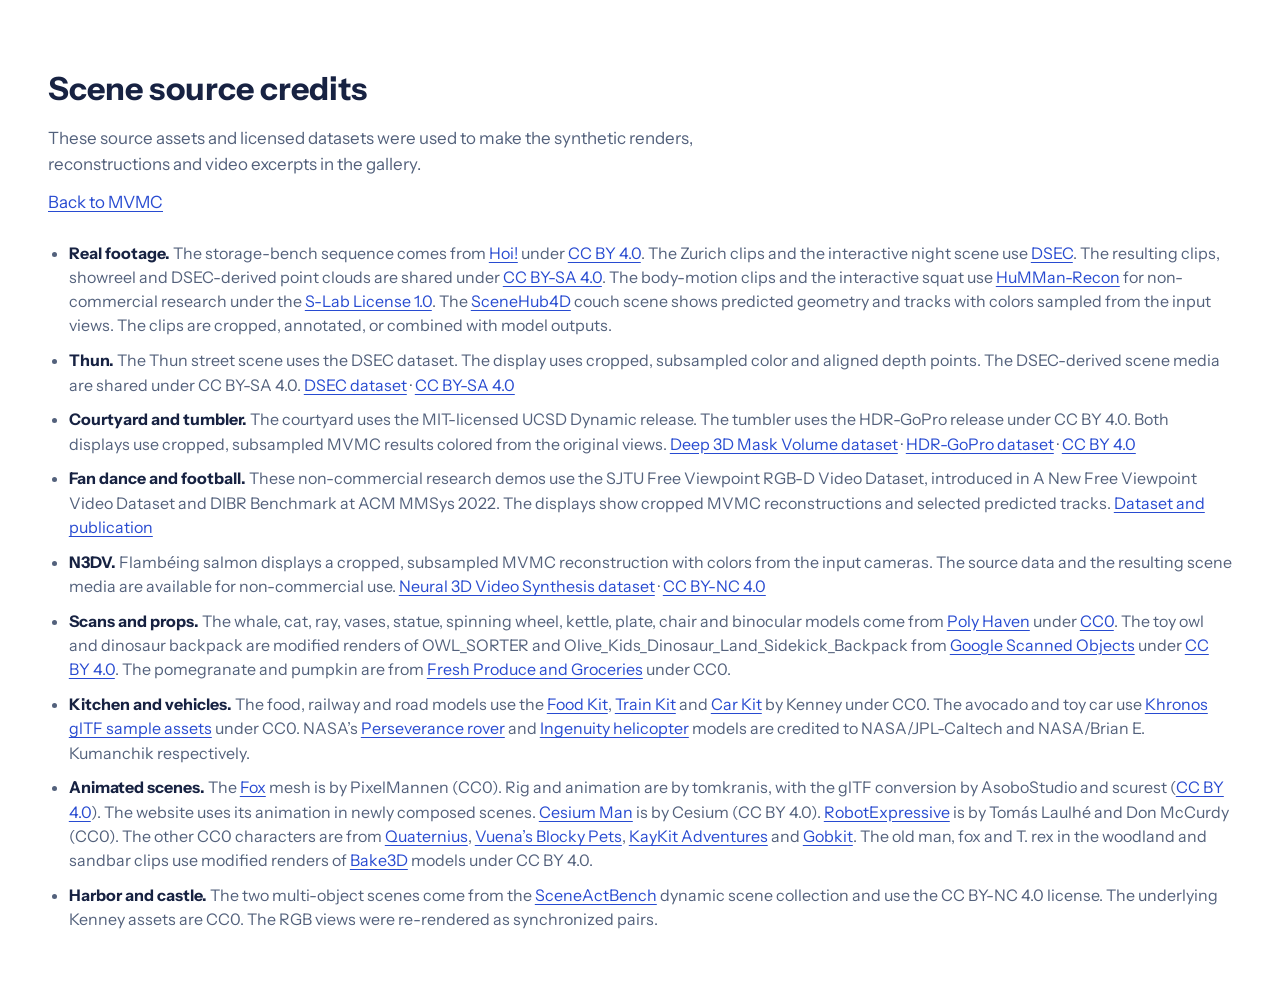
==== commit 154ba1d9: "Show five new real captures in the interactive 4D viewer" ====
--- a/assets/licenses/scene-credits.html
+++ b/assets/licenses/scene-credits.html
@@ -15,6 +15,9 @@
     </div>
     <ul class="credit-list">
       <li><strong>Real footage.</strong> The storage-bench sequence comes from <a href="https://hoi-dataset.ethz.ch/">Hoi!</a> under <a href="https://creativecommons.org/licenses/by/4.0/">CC BY 4.0</a>. The Zurich clips and the interactive night scene use <a href="https://dsec.ifi.uzh.ch/">DSEC</a>. The resulting clips, showreel and DSEC-derived point clouds are shared under <a href="https://creativecommons.org/licenses/by-sa/4.0/">CC BY-SA 4.0</a>. The body-motion clips and the interactive squat use <a href="https://huggingface.co/datasets/caizhongang/HuMMan/tree/main/humman_release_v1.0_recon">HuMMan-Recon</a> for non-commercial research under the <a href="./humman.txt">S-Lab License 1.0</a>. The <a href="https://scenehub4d.github.io/">SceneHub4D</a> couch scene shows predicted geometry and tracks with colors sampled from the input views. The clips are cropped, annotated, or combined with model outputs.</li>
+      <li><strong>Thun.</strong> The Thun street scene uses the DSEC dataset. The display uses cropped, subsampled color and aligned depth points. The DSEC-derived scene media are shared under CC BY-SA 4.0. <a href="https://dsec.ifi.uzh.ch/">DSEC dataset</a> · <a href="https://creativecommons.org/licenses/by-sa/4.0/">CC BY-SA 4.0</a></li>
+      <li><strong>Courtyard and tumbler.</strong> The courtyard uses the MIT-licensed UCSD Dynamic release. The tumbler uses the HDR-GoPro release under CC BY 4.0. Both displays use cropped, subsampled MVMC results colored from the original views. <a href="https://cseweb.ucsd.edu/~viscomp/projects/ICCV21Deep/">Deep 3D Mask Volume dataset</a> · <a href="https://huggingface.co/datasets/SHlNDY/HDR-NSFF">HDR-GoPro dataset</a> · <a href="https://creativecommons.org/licenses/by/4.0/">CC BY 4.0</a></li>
+      <li><strong>Fan dance and football.</strong> These non-commercial research demos use the SJTU Free Viewpoint RGB-D Video Dataset, introduced in <cite>A New Free Viewpoint Video Dataset and DIBR Benchmark</cite> at ACM MMSys 2022. The displays show cropped MVMC reconstructions and selected predicted tracks. <a href="https://medialab.sjtu.edu.cn/post/free-viewpoint-rgb-d-video-dataset/">Dataset and publication</a></li>
       <li><strong>N3DV.</strong> Flambéing salmon displays a cropped, subsampled MVMC reconstruction with colors from the input cameras. The source data and the resulting scene media are available for non-commercial use. <a href="https://github.com/facebookresearch/Neural_3D_Video">Neural 3D Video Synthesis dataset</a> · <a href="https://creativecommons.org/licenses/by-nc/4.0/">CC BY-NC 4.0</a></li>
       <li><strong>Scans and props.</strong> The whale, cat, ray, vases, statue, spinning wheel, kettle, plate, chair and binocular models come from <a href="https://polyhaven.com/">Poly Haven</a> under <a href="https://polyhaven.com/license">CC0</a>. The toy owl and dinosaur backpack are modified renders of <em>OWL_SORTER</em> and <em>Olive_Kids_Dinosaur_Land_Sidekick_Backpack</em> from <a href="https://research.google/blog/scanned-objects-by-google-research-a-dataset-of-3d-scanned-common-household-items/">Google Scanned Objects</a> under <a href="https://creativecommons.org/licenses/by/4.0/">CC BY 4.0</a>. The pomegranate and pumpkin are from <a href="https://3dassets.dev/packs/fresh-produce-and-groceries">Fresh Produce and Groceries</a> under CC0.</li>
       <li><strong>Kitchen and vehicles.</strong> The food, railway and road models use the <a href="https://kenney.nl/assets/food-kit">Food Kit</a>, <a href="https://kenney.nl/assets/train-kit">Train Kit</a> and <a href="https://kenney.nl/assets/car-kit">Car Kit</a> by Kenney under CC0. The avocado and toy car use <a href="https://github.com/KhronosGroup/glTF-Sample-Assets/tree/main/Models">Khronos glTF sample assets</a> under CC0. NASA’s <a href="https://science.nasa.gov/3d-resources/mars-2020-perseverance-rover/">Perseverance rover</a> and <a href="https://science.nasa.gov/3d-resources/ingenuity-mars-helicopter/">Ingenuity helicopter</a> models are credited to NASA/JPL-Caltech and NASA/Brian E. Kumanchik respectively.</li>
--- a/styles.css
+++ b/styles.css
@@ -204,6 +204,15 @@
 .studio-scenarios .scene-pick { grid-template: auto / 36% 1fr; min-height: 79px; align-items: stretch; }
 .studio-scenarios .scene-pick img { aspect-ratio: auto; height: 100%; max-height: 100px; object-fit: cover; }
 .studio-scenarios .scene-pick > span { justify-content: center; }
+@media (min-width: 811px) {
+  .studio-scenarios {
+    max-height: 620px;
+    overflow-y: auto;
+    overscroll-behavior: contain;
+    scrollbar-gutter: stable;
+    padding: 3px;
+  }
+}
 .viewer {
   overflow: hidden;
   color: var(--studio-ink);
@@ -319,6 +328,7 @@
   font-size: .88rem;
   color: #bdcbe5;
 }
+.viewer-options { display: flex; align-items: center; flex-wrap: wrap; gap: .42rem 1rem; }
 .track-switch { display: inline-flex; align-items: center; gap: .4rem; color: var(--studio-ink); }
 .track-switch input { width: 16px; height: 16px; accent-color: #a7bcff; margin: 0; }
 .no-js { padding: 10px 16px; }
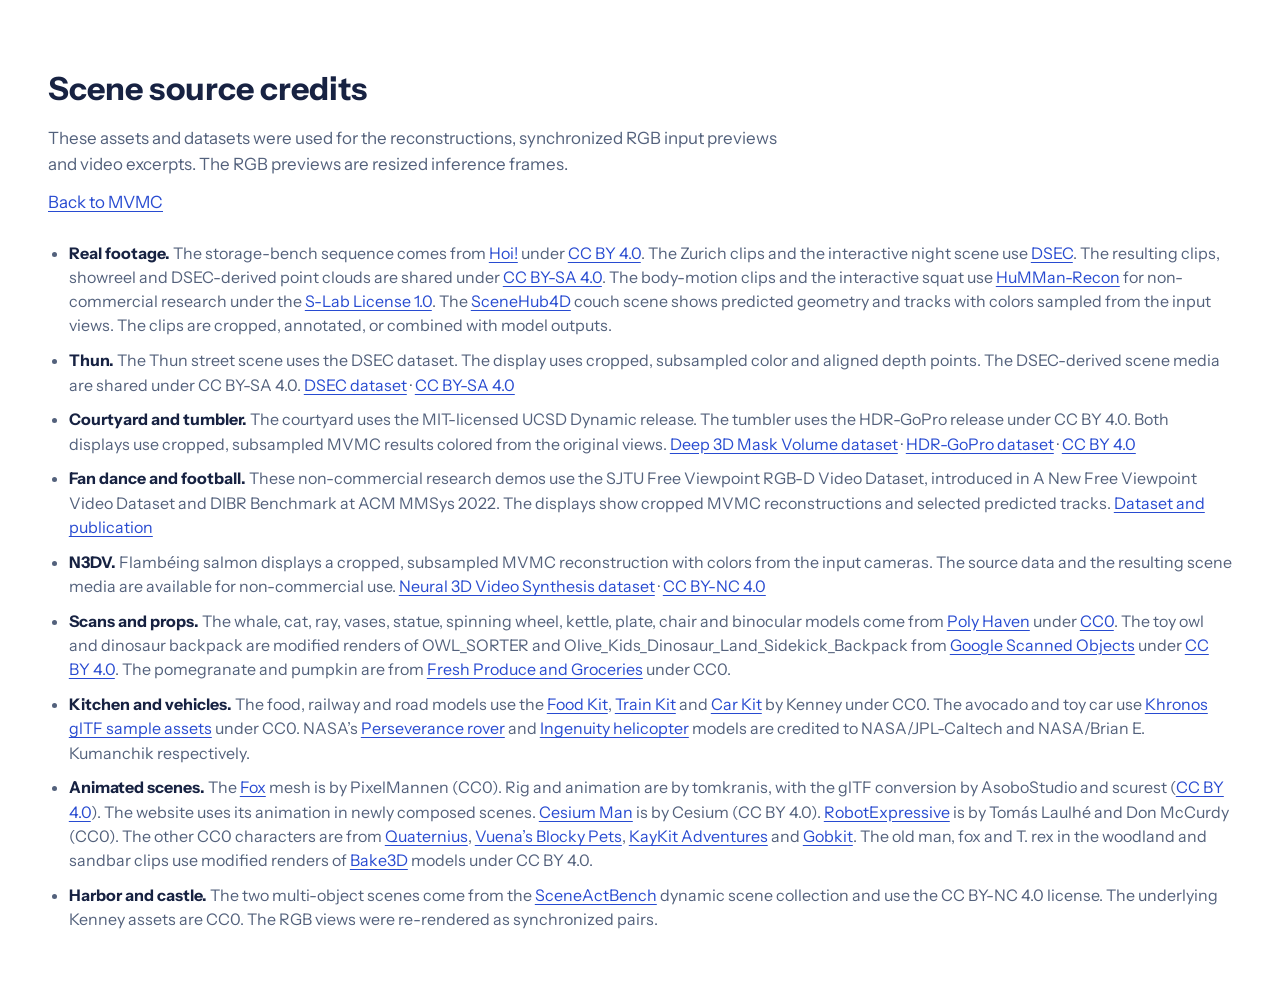
==== commit c1f544eb: "Compare interactive reconstructions with synchronized RGB inputs" ====
--- a/assets/licenses/scene-credits.html
+++ b/assets/licenses/scene-credits.html
@@ -10,7 +10,7 @@
   <main class="wrap section">
     <div class="section-intro">
       <h1>Scene source credits</h1>
-      <p>These source assets and licensed datasets were used to make the synthetic renders, reconstructions and video excerpts in the gallery.</p>
+      <p>These assets and datasets were used for the reconstructions, synchronized RGB input previews and video excerpts. The RGB previews are resized inference frames.</p>
       <p><a href="../../#credits">Back to MVMC</a></p>
     </div>
     <ul class="credit-list">
--- a/styles.css
+++ b/styles.css
@@ -199,20 +199,20 @@
 .viewer-notes p, .credits p { max-width: 76ch; margin-top: .7rem; }
 
 .studio-section { background: #f7f9fe; border-block: 1px solid var(--line); }
-.studio-layout { display: grid; grid-template-columns: minmax(0, 1fr) minmax(235px, 27%); gap: 18px; align-items: start; }
-.studio-scenarios { display: grid; gap: 10px; }
-.studio-scenarios .scene-pick { grid-template: auto / 36% 1fr; min-height: 79px; align-items: stretch; }
-.studio-scenarios .scene-pick img { aspect-ratio: auto; height: 100%; max-height: 100px; object-fit: cover; }
+.studio-layout { display: grid; gap: 14px; min-width: 0; }
+.studio-scenarios {
+  display: grid;
+  grid-auto-flow: column;
+  grid-auto-columns: 220px;
+  gap: 9px;
+  overflow-x: auto;
+  overscroll-behavior-x: contain;
+  scrollbar-width: thin;
+  padding: 4px 4px 8px;
+}
+.studio-scenarios .scene-pick { grid-template: auto / 34% 1fr; min-height: 72px; align-items: stretch; }
+.studio-scenarios .scene-pick img { aspect-ratio: auto; height: 100%; max-height: 90px; object-fit: cover; }
 .studio-scenarios .scene-pick > span { justify-content: center; }
-@media (min-width: 811px) {
-  .studio-scenarios {
-    max-height: 620px;
-    overflow-y: auto;
-    overscroll-behavior: contain;
-    scrollbar-gutter: stable;
-    padding: 3px;
-  }
-}
 .viewer {
   overflow: hidden;
   color: var(--studio-ink);
@@ -235,7 +235,8 @@
 .viewer-meta { display: flex; gap: .8rem; align-items: center; }
 #viewer-scene-context { color: #bccbed; font-size: .9rem; white-space: nowrap; }
 .viewer:fullscreen { display: flex; flex-direction: column; border-radius: 0; }
-.viewer:fullscreen .viewer-stage { flex: 1; aspect-ratio: auto; min-height: 0; }
+.viewer:fullscreen .viewer-media { flex: 1; min-height: 0; }
+.viewer:fullscreen .viewer-stage { aspect-ratio: auto; min-height: 0; }
 .viewer:fullscreen .viewer-head, .viewer:fullscreen .viewer-bottom { flex: none; }
 select {
   min-width: 0;
@@ -249,6 +250,7 @@
   font-size: .92rem;
   text-overflow: ellipsis;
 }
+.viewer-media { display: grid; grid-template-columns: minmax(0, 1fr) minmax(248px, 28%); }
 .viewer-stage {
   position: relative;
   width: 100%;
@@ -300,6 +302,46 @@
 }
 .viewer-overlays button[aria-pressed="true"] { background: #dbe6ff; color: #172751; border-color: #dbe6ff; }
 .viewer-overlays button:hover:not([aria-pressed="true"]) { background: #2a3a5c; }
+.viewer-inputs {
+  display: flex;
+  flex-direction: column;
+  gap: 9px;
+  min-height: 0;
+  min-width: 0;
+  padding: 12px 12px 13px;
+  border-left: 1px solid var(--dark-line);
+  background: #111b2f;
+}
+.viewer-inputs h4 { margin: 0; font-size: .88rem; font-weight: 650; }
+.input-rgb-status { color: #bdcbe5; font-size: .88rem; }
+.input-camera-grid {
+  display: grid;
+  grid-auto-rows: minmax(0, 1fr);
+  gap: 8px;
+  flex: 1;
+  min-height: 0;
+}
+.input-camera-grid[data-count="4"] { grid-template-columns: repeat(2, minmax(0, 1fr)); }
+.input-camera {
+  position: relative;
+  min-height: 0;
+  overflow: hidden;
+  border-radius: 7px;
+  border: 1px solid #32405c;
+  background: #0a1222;
+}
+.input-camera canvas { position: absolute; inset: 0; width: 100%; height: 100%; object-fit: contain; }
+.input-camera figcaption {
+  position: absolute;
+  top: 6px;
+  left: 6px;
+  padding: .17rem .40rem;
+  color: var(--studio-ink);
+  background: #0d1428d9;
+  border-radius: 4px;
+  font-size: .75rem;
+  line-height: 1.3;
+}
 .viewer-bottom { padding: 10px 16px 12px; border-top: 1px solid var(--dark-line); background: #131d34; }
 .playback { display: grid; grid-template-columns: auto 1fr auto; gap: 14px; align-items: center; }
 .play {
@@ -619,8 +661,10 @@
   .hero h1 br { display: none; }
   .hero h1 { text-wrap: balance; font-size: clamp(2.55rem, 8vw, 4.65rem); }
   .hero-summary { max-width: 56ch; }
-  .studio-layout { grid-template-columns: 1fr; }
-  .studio-scenarios { grid-template-columns: repeat(3, minmax(0, 1fr)); }
+  .studio-scenarios { grid-auto-columns: 198px; }
+  .viewer-media { grid-template-columns: minmax(0, 1fr); }
+  .viewer-inputs { min-height: 196px; border-left: 0; border-top: 1px solid var(--dark-line); }
+  .input-camera-grid { grid-template-columns: repeat(2, minmax(0, 1fr)); }
   .gallery-grid { grid-template-columns: repeat(3, minmax(0, 1fr)); }
   .header-inner { gap: 12px; }
   .header-inner nav { gap: 12px; }
@@ -639,7 +683,7 @@
   .viewer-bottom { padding: 10px 12px; }
   .section { padding-block: 42px; }
   .scene-grid { gap: 9px; grid-template-columns: repeat(2, minmax(0, 1fr)); }
-  .studio-scenarios, .gallery-grid { grid-template-columns: repeat(2, minmax(0, 1fr)); }
+  .gallery-grid { grid-template-columns: repeat(2, minmax(0, 1fr)); }
   .comparison-scenes .scene-pick { grid-template: auto 1fr / 1fr; min-height: 0; }
   .comparison-scenes .scene-pick img { height: auto; aspect-ratio: 2.1; }
   .film-header { align-items: start; flex-wrap: wrap; padding-inline: 12px; gap: 7px 10px; }
